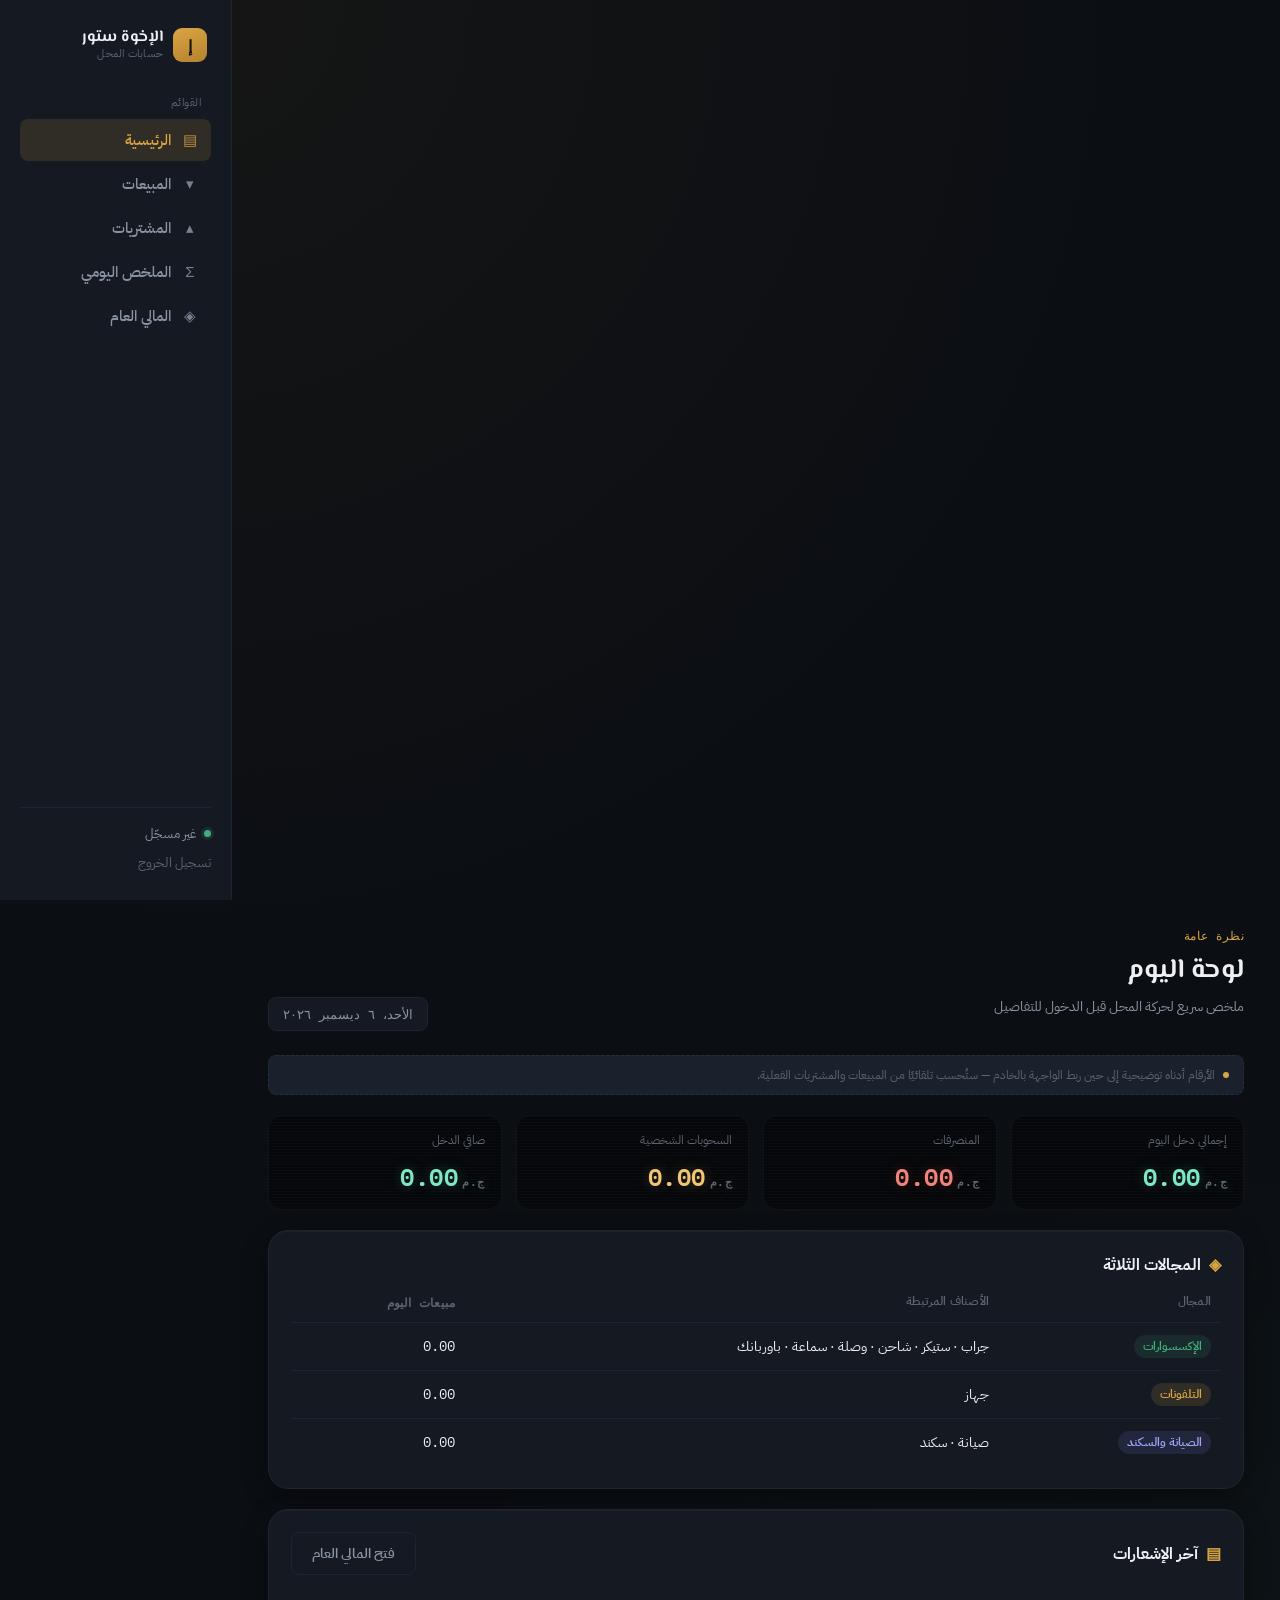
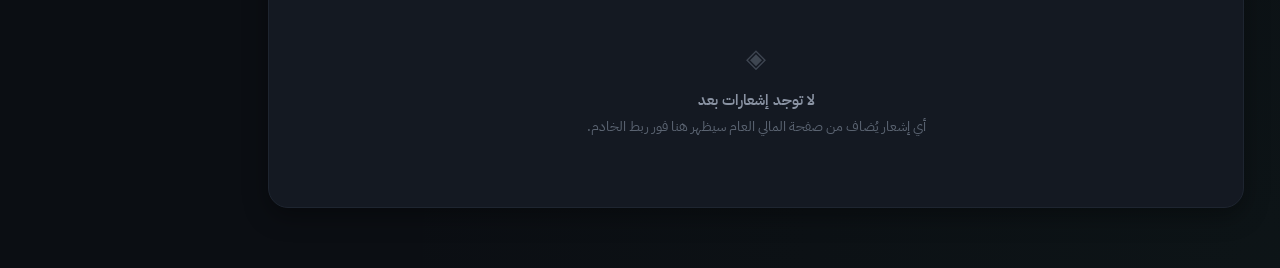
==== dashboard.html @ 71da728e "رفع واجهة الإخوة ستور الأولية" ====
<!DOCTYPE html>
<html lang="ar" dir="rtl">
<head>
<meta charset="UTF-8">
<meta name="viewport" content="width=device-width, initial-scale=1.0, viewport-fit=cover">
<title>الإخوة ستور — الرئيسية</title>
<link rel="stylesheet" href="assets/style.css">
</head>
<body>

<div class="app-shell">
  <aside class="sidebar" id="sidebar-mount"></aside>

  <main class="main">
    <div class="page-head">
      <div>
        <div class="page-eyebrow">نظرة عامة</div>
        <h1 class="page-title">لوحة اليوم</h1>
        <p class="page-sub">ملخص سريع لحركة المحل قبل الدخول للتفاصيل</p>
      </div>
      <div class="today-chip" id="todayChip"></div>
    </div>

    <div id="dashSyncMount"></div>

    <div class="stat-grid">
      <div class="display-tile">
        <div class="display-label"><span>إجمالي دخل اليوم</span></div>
        <div class="display-value is-income">0.00<span class="display-unit">ج.م</span></div>
      </div>
      <div class="display-tile">
        <div class="display-label"><span>المنصرفات</span></div>
        <div class="display-value is-expense">0.00<span class="display-unit">ج.م</span></div>
      </div>
      <div class="display-tile">
        <div class="display-label"><span>السحوبات الشخصية</span></div>
        <div class="display-value">0.00<span class="display-unit">ج.م</span></div>
      </div>
      <div class="display-tile">
        <div class="display-label"><span>صافي الدخل</span></div>
        <div class="display-value is-income">0.00<span class="display-unit">ج.م</span></div>
      </div>
    </div>

    <div class="card">
      <div class="card-head">
        <div class="card-title"><span class="ic">◈</span> المجالات الثلاثة</div>
      </div>
      <div class="table-wrap">
        <table>
          <thead>
            <tr>
              <th>المجال</th>
              <th>الأصناف المرتبطة</th>
              <th class="num">مبيعات اليوم</th>
            </tr>
          </thead>
          <tbody>
            <tr>
              <td><span class="tag tag-domain-acc">الإكسسوارات</span></td>
              <td>جراب · ستيكر · شاحن · وصلة · سماعة · باوربانك</td>
              <td class="num">0.00</td>
            </tr>
            <tr>
              <td><span class="tag tag-domain-phone">التلفونات</span></td>
              <td>جهاز</td>
              <td class="num">0.00</td>
            </tr>
            <tr>
              <td><span class="tag tag-domain-service">الصيانة والسكند</span></td>
              <td>صيانة · سكند</td>
              <td class="num">0.00</td>
            </tr>
          </tbody>
        </table>
      </div>
    </div>

    <div class="card">
      <div class="card-head">
        <div class="card-title"><span class="ic">▤</span> آخر الإشعارات</div>
        <a class="btn btn-ghost" href="finance.html">فتح المالي العام</a>
      </div>
      <div class="empty-state">
        <div class="ic">◈</div>
        <strong>لا توجد إشعارات بعد</strong>
        <p>أي إشعار يُضاف من صفحة المالي العام سيظهر هنا فور ربط الخادم.</p>
      </div>
    </div>
  </main>
</div>

<nav class="bottom-nav" id="bottomnav-mount"></nav>

<script src="assets/app.js"></script>
<script>
  renderShell("dashboard");
  document.getElementById("todayChip").textContent = todayReadable();
  renderSyncNote(
    document.getElementById("dashSyncMount"),
    "الأرقام أدناه توضيحية إلى حين ربط الواجهة بالخادم — ستُحسب تلقائيًا من المبيعات والمشتريات الفعلية."
  );
</script>
</body>
</html>
---- assets/style.css ----
/* ============================================================
   الإخوة ستور — نظام حسابات محل التلفونات والإكسسوارات
   نظام التصميم: عداد رقمي (شاشة حاسبة) + الإخوة ستور ليلي للمحل
   ============================================================ */

@import url('https://fonts.googleapis.com/css2?family=El+Messiri:wght@500;600;700&family=IBM+Plex+Sans+Arabic:wght@400;500;600;700&family=IBM+Plex+Mono:wght@500;600&display=swap');

:root{
  /* لوحة الألوان */
  --bg: #0B0E13;
  --surface: #141922;
  --surface-raised: #1B212C;
  --border: #262E3B;
  --border-soft: #1E2530;

  --text-primary: #EDEFF3;
  --text-muted: #8A93A3;
  --text-faint: #5B6472;

  --gold: #D9A544;
  --gold-soft: rgba(217,165,68,0.14);
  --income: #3FAE7A;
  --income-soft: rgba(63,174,122,0.14);
  --expense: #E2584B;
  --expense-soft: rgba(226,88,75,0.14);

  --display-bg: #05070A;
  --display-amber: #F2C572;
  --display-green: #7CE8C4;

  /* الطباعة */
  --font-display: 'El Messiri', 'IBM Plex Sans Arabic', sans-serif;
  --font-body: 'IBM Plex Sans Arabic', sans-serif;
  --font-mono: 'IBM Plex Mono', monospace;

  --radius-s: 8px;
  --radius-m: 14px;
  --radius-l: 20px;

  --shadow-card: 0 1px 0 rgba(255,255,255,0.03) inset, 0 8px 24px rgba(0,0,0,0.35);
}

*{ box-sizing: border-box; }

html, body{
  margin: 0;
  padding: 0;
  background: var(--bg);
  color: var(--text-primary);
  font-family: var(--font-body);
  direction: rtl;
  -webkit-font-smoothing: antialiased;
}

body{
  min-height: 100vh;
  background-image:
    radial-gradient(circle at 15% 0%, rgba(217,165,68,0.05), transparent 45%),
    radial-gradient(circle at 100% 100%, rgba(63,174,122,0.04), transparent 40%);
}

a{ color: inherit; text-decoration: none; }

::selection{ background: var(--gold-soft); color: var(--gold); }

/* تمرير مخصص */
::-webkit-scrollbar{ width: 8px; height: 8px; }
::-webkit-scrollbar-thumb{ background: var(--border); border-radius: 8px; }
::-webkit-scrollbar-track{ background: transparent; }

/* focus قابل للرؤية دائمًا */
:focus-visible{
  outline: 2px solid var(--gold);
  outline-offset: 2px;
  border-radius: 6px;
}

/* ============ الهيكل العام ============ */
.app-shell{
  display: grid;
  grid-template-columns: 1fr 232px;
  min-height: 100vh;
}

/* ============ الشريط الجانبي (يمين لأن القراءة من اليمين) ============ */
.sidebar{
  grid-column: 2;
  background: var(--surface);
  border-inline-start: 1px solid var(--border-soft);
  padding: 28px 20px;
  display: flex;
  flex-direction: column;
  gap: 32px;
  position: sticky;
  top: 0;
  height: 100vh;
}

.brand{
  display: flex;
  align-items: center;
  gap: 10px;
  padding-inline-start: 4px;
}

.brand-mark{
  width: 34px;
  height: 34px;
  border-radius: 9px;
  background: linear-gradient(160deg, var(--gold), #B5822F);
  display: flex;
  align-items: center;
  justify-content: center;
  font-family: var(--font-mono);
  font-weight: 600;
  color: #1A1305;
  flex-shrink: 0;
}

.brand-text{
  display: flex;
  flex-direction: column;
  line-height: 1.15;
}

.brand-text strong{
  font-family: var(--font-display);
  font-size: 16px;
  font-weight: 700;
  white-space: nowrap;
}

.brand-text span{
  font-size: 11px;
  color: var(--text-faint);
  letter-spacing: 0.02em;
}

.nav-group{
  display: flex;
  flex-direction: column;
  gap: 2px;
}

.nav-label{
  font-size: 11px;
  color: var(--text-faint);
  padding: 0 10px 6px;
  letter-spacing: 0.04em;
}

.nav-link{
  display: flex;
  align-items: center;
  gap: 10px;
  padding: 10px 12px;
  border-radius: var(--radius-s);
  color: var(--text-muted);
  font-size: 14.5px;
  font-weight: 500;
  transition: background 0.15s ease, color 0.15s ease;
}

.nav-link .ic{
  width: 18px;
  text-align: center;
  opacity: 0.85;
  font-size: 15px;
}

.nav-link:hover{
  background: var(--surface-raised);
  color: var(--text-primary);
}

.nav-link.active{
  background: var(--gold-soft);
  color: var(--gold);
}

.sidebar-footer{
  margin-top: auto;
  display: flex;
  flex-direction: column;
  gap: 10px;
  padding-top: 16px;
  border-top: 1px solid var(--border-soft);
}

.user-chip{
  display: flex;
  align-items: center;
  gap: 8px;
  font-size: 12.5px;
  color: var(--text-muted);
}

.user-dot{
  width: 7px; height: 7px; border-radius: 50%;
  background: var(--income);
  flex-shrink: 0;
  box-shadow: 0 0 0 3px var(--income-soft);
}

.logout-link{
  font-size: 12.5px;
  color: var(--text-faint);
}
.logout-link:hover{ color: var(--expense); }

/* ============ المحتوى ============ */
.main{
  grid-column: 1;
  padding: 28px 36px 60px;
  max-width: 1080px;
  width: 100%;
  margin-inline-start: auto;
}

.page-head{
  display: flex;
  align-items: flex-end;
  justify-content: space-between;
  gap: 20px;
  margin-bottom: 24px;
  flex-wrap: wrap;
}

.page-eyebrow{
  font-size: 12px;
  color: var(--gold);
  font-family: var(--font-mono);
  letter-spacing: 0.04em;
  margin-bottom: 6px;
}

.page-title{
  font-family: var(--font-display);
  font-size: 27px;
  font-weight: 700;
  margin: 0;
}

.page-sub{
  color: var(--text-muted);
  font-size: 13.5px;
  margin-top: 4px;
}

.today-chip{
  font-family: var(--font-mono);
  font-size: 12.5px;
  color: var(--text-muted);
  background: var(--surface);
  border: 1px solid var(--border-soft);
  padding: 8px 14px;
  border-radius: var(--radius-s);
}

/* ============ البطاقات ============ */
.card{
  background: var(--surface);
  border: 1px solid var(--border-soft);
  border-radius: var(--radius-l);
  box-shadow: var(--shadow-card);
  padding: 22px;
}

.card + .card{ margin-top: 20px; }

.card-head{
  display: flex;
  align-items: center;
  justify-content: space-between;
  margin-bottom: 16px;
  gap: 12px;
  flex-wrap: wrap;
}

.card-title{
  font-size: 15.5px;
  font-weight: 700;
  display: flex;
  align-items: center;
  gap: 8px;
}

.card-title .ic{ color: var(--gold); }

/* ============ شاشة الحاسبة (العنصر المميز) ============ */
.stat-grid{
  display: grid;
  grid-template-columns: repeat(4, 1fr);
  gap: 14px;
  margin-bottom: 20px;
}

.display-tile{
  background: var(--display-bg);
  border: 1px solid #10131A;
  border-radius: var(--radius-m);
  padding: 16px 16px 14px;
  position: relative;
  overflow: hidden;
}

.display-tile::before{
  content: "";
  position: absolute;
  inset: 0;
  background: repeating-linear-gradient(180deg, rgba(255,255,255,0.02) 0px, rgba(255,255,255,0.02) 1px, transparent 1px, transparent 3px);
  pointer-events: none;
}

.display-label{
  font-size: 11.5px;
  color: var(--text-faint);
  margin-bottom: 8px;
  display: flex;
  align-items: center;
  gap: 6px;
}

.display-value{
  font-family: var(--font-mono);
  font-size: 24px;
  font-weight: 600;
  color: var(--display-amber);
  letter-spacing: 0.02em;
  direction: ltr;
  text-align: right;
  text-shadow: 0 0 14px rgba(242,197,114,0.25);
}

.display-value.is-income{ color: var(--display-green); text-shadow: 0 0 14px rgba(124,232,196,0.25); }
.display-value.is-expense{ color: #F0847B; text-shadow: 0 0 14px rgba(226,88,75,0.25); }

.display-unit{
  font-size: 11px;
  color: var(--text-faint);
  margin-inline-start: 4px;
}

/* ============ النماذج ============ */
.form-grid{
  display: grid;
  grid-template-columns: repeat(3, 1fr);
  gap: 14px;
}

.field{
  display: flex;
  flex-direction: column;
  gap: 6px;
}

.field.span-2{ grid-column: span 2; }
.field.span-3{ grid-column: span 3; }

.field label{
  font-size: 12.5px;
  color: var(--text-muted);
  font-weight: 500;
}

.field input,
.field select,
.field textarea{
  background: var(--surface-raised);
  border: 1px solid var(--border);
  color: var(--text-primary);
  border-radius: var(--radius-s);
  padding: 10px 12px;
  font-family: var(--font-body);
  font-size: 14px;
  transition: border-color 0.15s ease;
}

.field input:focus,
.field select:focus,
.field textarea:focus{
  border-color: var(--gold);
}

.field input[type="number"]{
  font-family: var(--font-mono);
  direction: ltr;
  text-align: right;
}

.pay-toggle{
  display: flex;
  gap: 8px;
}

.pay-option{
  flex: 1;
  text-align: center;
  padding: 10px;
  border-radius: var(--radius-s);
  border: 1px solid var(--border);
  background: var(--surface-raised);
  color: var(--text-muted);
  font-size: 13.5px;
  cursor: pointer;
  transition: all 0.15s ease;
}

.pay-option input{ display: none; }

.pay-option.checked{
  border-color: var(--gold);
  color: var(--gold);
  background: var(--gold-soft);
}

.form-actions{
  display: flex;
  justify-content: flex-end;
  gap: 10px;
  margin-top: 18px;
}

.btn{
  padding: 10px 20px;
  border-radius: var(--radius-s);
  border: 1px solid var(--border);
  background: var(--surface-raised);
  color: var(--text-primary);
  font-family: var(--font-body);
  font-size: 14px;
  font-weight: 600;
  cursor: pointer;
  transition: all 0.15s ease;
}

.btn:hover{ border-color: var(--text-muted); }

.btn-primary{
  background: linear-gradient(160deg, var(--gold), #B5822F);
  border-color: transparent;
  color: #1A1305;
}
.btn-primary:hover{ filter: brightness(1.08); }

.btn-ghost{
  background: transparent;
  border-color: var(--border-soft);
  color: var(--text-muted);
}

/* ============ الجداول ============ */
.table-wrap{
  overflow-x: auto;
}

table{
  width: 100%;
  border-collapse: collapse;
  font-size: 13.5px;
}

thead th{
  text-align: right;
  color: var(--text-faint);
  font-weight: 600;
  font-size: 11.5px;
  letter-spacing: 0.02em;
  padding: 0 10px 10px;
  border-bottom: 1px solid var(--border-soft);
  white-space: nowrap;
}

tbody td{
  padding: 12px 10px;
  border-bottom: 1px solid var(--border-soft);
  white-space: nowrap;
  color: var(--text-primary);
}

tbody tr:last-child td{ border-bottom: none; }

tbody tr:hover{ background: rgba(255,255,255,0.015); }

td.num, th.num{
  font-family: var(--font-mono);
  direction: ltr;
  text-align: right;
}

.tag{
  display: inline-flex;
  align-items: center;
  gap: 5px;
  padding: 3px 9px;
  border-radius: 999px;
  font-size: 11.5px;
  font-weight: 600;
}

.tag-cash{ background: var(--income-soft); color: var(--income); }
.tag-bank{ background: var(--gold-soft); color: var(--gold); }

.tag-domain-acc{ background: rgba(63,174,122,0.12); color: var(--income); }
.tag-domain-phone{ background: rgba(217,165,68,0.14); color: var(--gold); }
.tag-domain-service{ background: rgba(140,140,255,0.12); color: #9EA6F5; }

/* ============ الحالة الفارغة ============ */
.empty-state{
  text-align: center;
  padding: 48px 20px;
  color: var(--text-faint);
}

.empty-state .ic{
  font-size: 26px;
  margin-bottom: 10px;
  opacity: 0.6;
}

.empty-state p{
  font-size: 13.5px;
  margin: 4px 0 0;
}

.empty-state strong{
  color: var(--text-muted);
  font-size: 14.5px;
  font-weight: 600;
}

/* ============ شارة حالة الاتصال بالخادم ============ */
.sync-note{
  display: flex;
  align-items: center;
  gap: 8px;
  font-size: 12px;
  color: var(--text-faint);
  background: var(--surface-raised);
  border: 1px dashed var(--border);
  border-radius: var(--radius-s);
  padding: 10px 14px;
  margin-bottom: 20px;
}

.sync-note .dot{
  width: 6px; height: 6px; border-radius: 50%;
  background: var(--gold);
  flex-shrink: 0;
}

/* ============ التنقل السفلي (موبايل / ويب فيو) ============ */
.bottom-nav{ display: none; }

/* ============ استجابة الشاشات ============ */
@media (max-width: 880px){
  .app-shell{ grid-template-columns: 1fr; }
  .sidebar{ display: none; }
  .main{ padding: 20px 16px 90px; max-width: 100%; }
  .form-grid{ grid-template-columns: repeat(2, 1fr); }
  .stat-grid{ grid-template-columns: repeat(2, 1fr); }

  .bottom-nav{
    display: flex;
    position: fixed;
    bottom: 0; right: 0; left: 0;
    background: var(--surface);
    border-top: 1px solid var(--border-soft);
    padding: 8px 6px calc(8px + env(safe-area-inset-bottom));
    z-index: 20;
  }

  .bottom-nav a{
    flex: 1;
    display: flex;
    flex-direction: column;
    align-items: center;
    gap: 3px;
    padding: 6px 2px;
    border-radius: var(--radius-s);
    color: var(--text-faint);
    font-size: 10.5px;
  }

  .bottom-nav a.active{ color: var(--gold); }
  .bottom-nav a .ic{ font-size: 17px; }
}

@media (max-width: 520px){
  .form-grid{ grid-template-columns: 1fr; }
  .stat-grid{ grid-template-columns: repeat(2, 1fr); }
  .field.span-2, .field.span-3{ grid-column: span 1; }
  .page-head{ align-items: flex-start; }
}

/* تقليل الحركة لمن يفضل ذلك */
@media (prefers-reduced-motion: reduce){
  *{ transition: none !important; animation: none !important; }
}
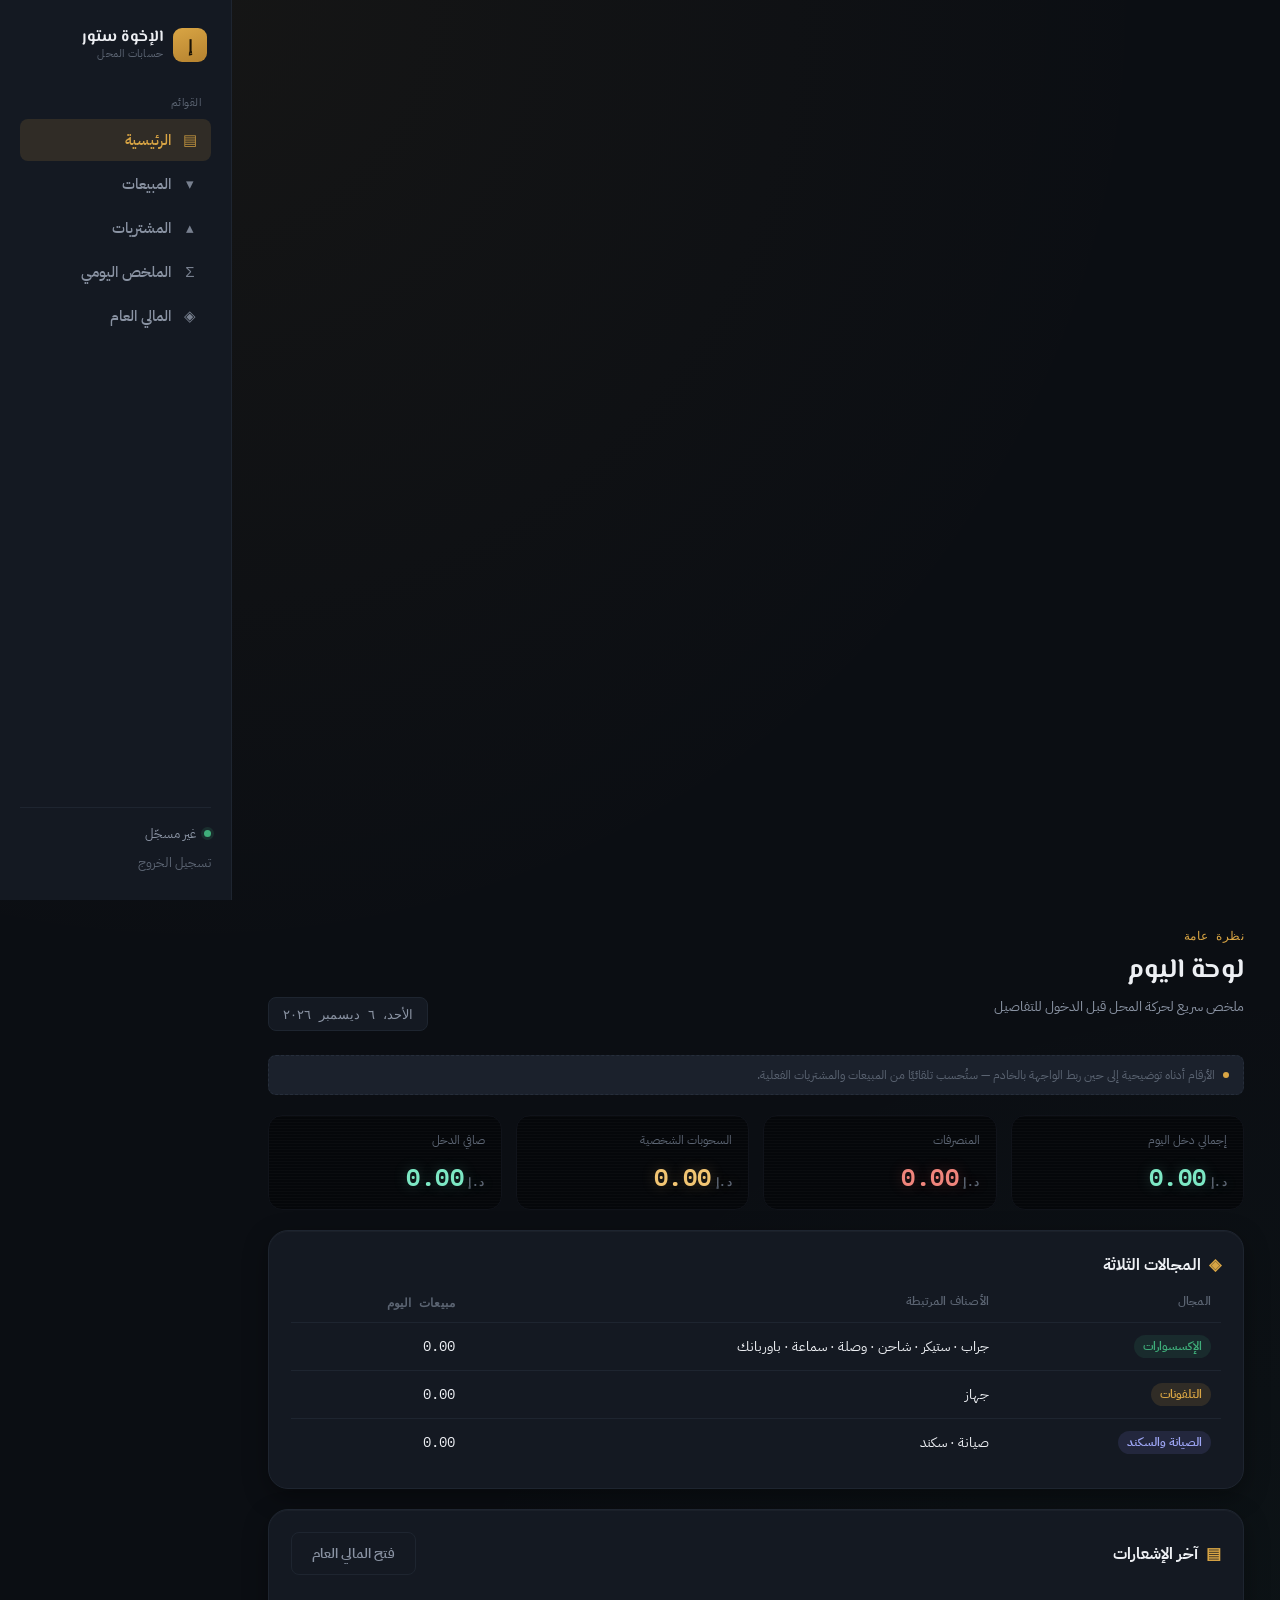
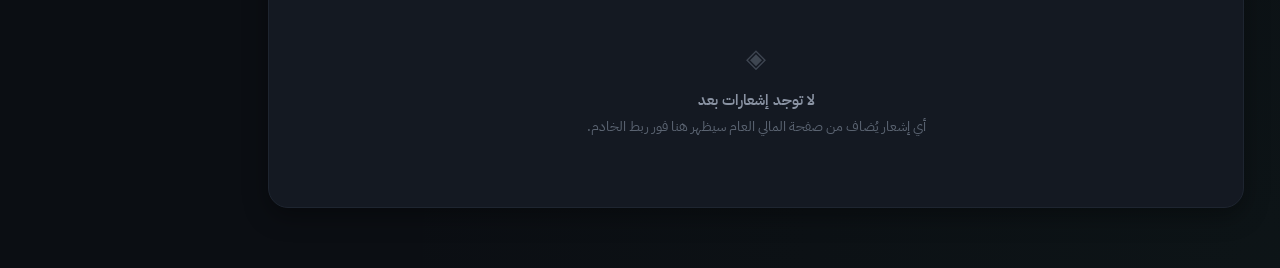
==== commit 92444c18: "ربط الواجهة فعليًا بالخادم" ====
--- a/dashboard.html
+++ b/dashboard.html
@@ -26,19 +26,19 @@
     <div class="stat-grid">
       <div class="display-tile">
         <div class="display-label"><span>إجمالي دخل اليوم</span></div>
-        <div class="display-value is-income">0.00<span class="display-unit">ج.م</span></div>
+        <div class="display-value is-income">0.00<span class="display-unit">د.إ</span></div>
       </div>
       <div class="display-tile">
         <div class="display-label"><span>المنصرفات</span></div>
-        <div class="display-value is-expense">0.00<span class="display-unit">ج.م</span></div>
+        <div class="display-value is-expense">0.00<span class="display-unit">د.إ</span></div>
       </div>
       <div class="display-tile">
         <div class="display-label"><span>السحوبات الشخصية</span></div>
-        <div class="display-value">0.00<span class="display-unit">ج.م</span></div>
+        <div class="display-value">0.00<span class="display-unit">د.إ</span></div>
       </div>
       <div class="display-tile">
         <div class="display-label"><span>صافي الدخل</span></div>
-        <div class="display-value is-income">0.00<span class="display-unit">ج.م</span></div>
+        <div class="display-value is-income">0.00<span class="display-unit">د.إ</span></div>
       </div>
     </div>
 
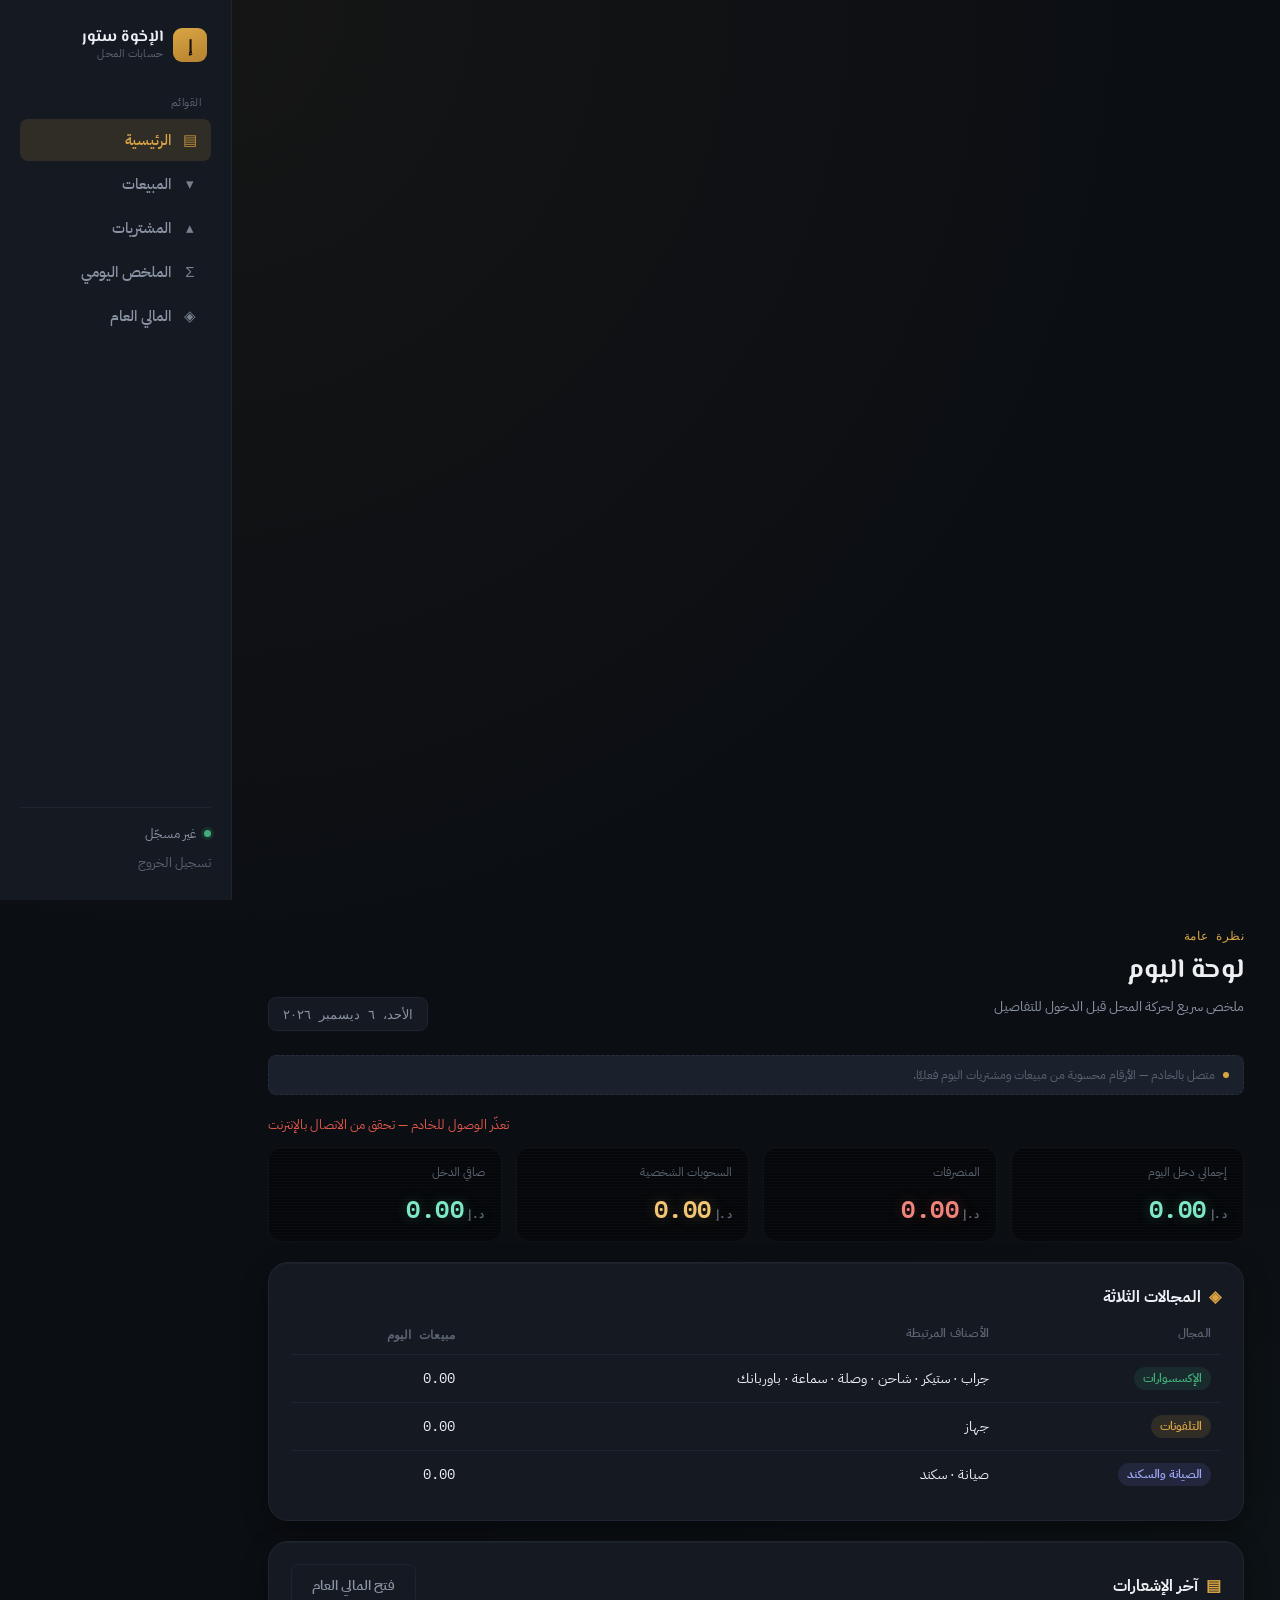
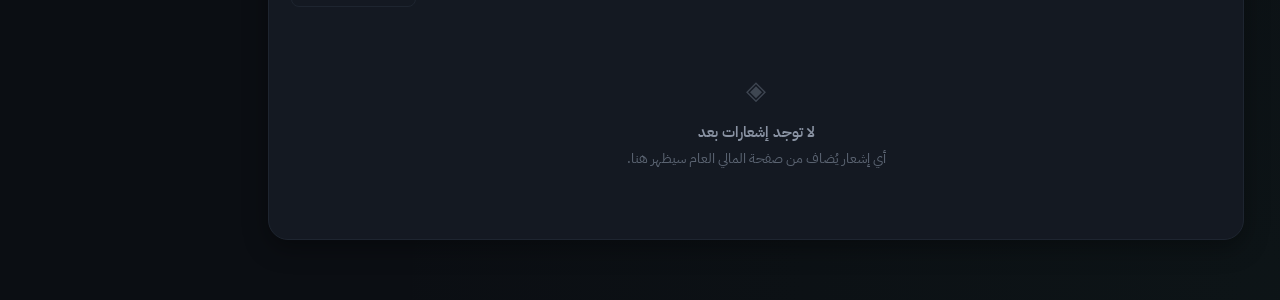
==== commit f45f98df: "الرئيسية تحسب تلقائيًا من الخادم" ====
--- a/dashboard.html
+++ b/dashboard.html
@@ -26,19 +26,19 @@
     <div class="stat-grid">
       <div class="display-tile">
         <div class="display-label"><span>إجمالي دخل اليوم</span></div>
-        <div class="display-value is-income">0.00<span class="display-unit">د.إ</span></div>
+        <div class="display-value is-income" id="totIncome">0.00<span class="display-unit">د.إ</span></div>
       </div>
       <div class="display-tile">
         <div class="display-label"><span>المنصرفات</span></div>
-        <div class="display-value is-expense">0.00<span class="display-unit">د.إ</span></div>
+        <div class="display-value is-expense" id="totExpense">0.00<span class="display-unit">د.إ</span></div>
       </div>
       <div class="display-tile">
         <div class="display-label"><span>السحوبات الشخصية</span></div>
-        <div class="display-value">0.00<span class="display-unit">د.إ</span></div>
+        <div class="display-value" id="totWithdraw">0.00<span class="display-unit">د.إ</span></div>
       </div>
       <div class="display-tile">
         <div class="display-label"><span>صافي الدخل</span></div>
-        <div class="display-value is-income">0.00<span class="display-unit">د.إ</span></div>
+        <div class="display-value is-income" id="totNet">0.00<span class="display-unit">د.إ</span></div>
       </div>
     </div>
 
@@ -59,17 +59,17 @@
             <tr>
               <td><span class="tag tag-domain-acc">الإكسسوارات</span></td>
               <td>جراب · ستيكر · شاحن · وصلة · سماعة · باوربانك</td>
-              <td class="num">0.00</td>
+              <td class="num" id="domSales_الإكسسوارات">0.00</td>
             </tr>
             <tr>
               <td><span class="tag tag-domain-phone">التلفونات</span></td>
               <td>جهاز</td>
-              <td class="num">0.00</td>
+              <td class="num" id="domSales_التلفونات">0.00</td>
             </tr>
             <tr>
               <td><span class="tag tag-domain-service">الصيانة والسكند</span></td>
               <td>صيانة · سكند</td>
-              <td class="num">0.00</td>
+              <td class="num" id="domSales_الصيانة والسكند">0.00</td>
             </tr>
           </tbody>
         </table>
@@ -81,10 +81,12 @@
         <div class="card-title"><span class="ic">▤</span> آخر الإشعارات</div>
         <a class="btn btn-ghost" href="finance.html">فتح المالي العام</a>
       </div>
-      <div class="empty-state">
-        <div class="ic">◈</div>
-        <strong>لا توجد إشعارات بعد</strong>
-        <p>أي إشعار يُضاف من صفحة المالي العام سيظهر هنا فور ربط الخادم.</p>
+      <div id="noticesMount">
+        <div class="empty-state">
+          <div class="ic">◈</div>
+          <strong>لا توجد إشعارات بعد</strong>
+          <p>أي إشعار يُضاف من صفحة المالي العام سيظهر هنا.</p>
+        </div>
       </div>
     </div>
   </main>
@@ -98,8 +100,49 @@
   document.getElementById("todayChip").textContent = todayReadable();
   renderSyncNote(
     document.getElementById("dashSyncMount"),
-    "الأرقام أدناه توضيحية إلى حين ربط الواجهة بالخادم — ستُحسب تلقائيًا من المبيعات والمشتريات الفعلية."
+    "متصل بالخادم — الأرقام محسوبة من مبيعات ومشتريات اليوم فعليًا."
   );
+
+  async function loadDashboard(){
+    const result = await callServer("getDashboard", { date: todayISO() });
+
+    if(!result.ok){
+      showFormStatus(document.getElementById("dashSyncMount"), false, result.error || "تعذّر تحميل بيانات اليوم");
+      return;
+    }
+
+    document.getElementById("totIncome").innerHTML = `${formatMoney(result.totalIncome)}<span class="display-unit">د.إ</span>`;
+    document.getElementById("totExpense").innerHTML = `${formatMoney(result.expense)}<span class="display-unit">د.إ</span>`;
+    document.getElementById("totWithdraw").innerHTML = `${formatMoney(result.withdraw)}<span class="display-unit">د.إ</span>`;
+    document.getElementById("totNet").innerHTML = `${formatMoney(result.net)}<span class="display-unit">د.إ</span>`;
+
+    Object.keys(CATEGORIES).forEach(domain => {
+      const cell = document.getElementById(`domSales_${domain}`);
+      if(cell) cell.textContent = formatMoney((result.byDomain && result.byDomain[domain]) || 0);
+    });
+
+    const mount = document.getElementById("noticesMount");
+    if(result.notices && result.notices.length > 0){
+      mount.innerHTML = `
+        <div class="table-wrap">
+          <table>
+            <thead><tr><th>التاريخ</th><th>الإشعار</th><th>التعليق</th></tr></thead>
+            <tbody>
+              ${result.notices.map(n => `
+                <tr>
+                  <td>${n.date}</td>
+                  <td>${n.notice}</td>
+                  <td>${n.comment || "—"}</td>
+                </tr>
+              `).join("")}
+            </tbody>
+          </table>
+        </div>
+      `;
+    }
+  }
+
+  loadDashboard();
 </script>
 </body>
 </html>
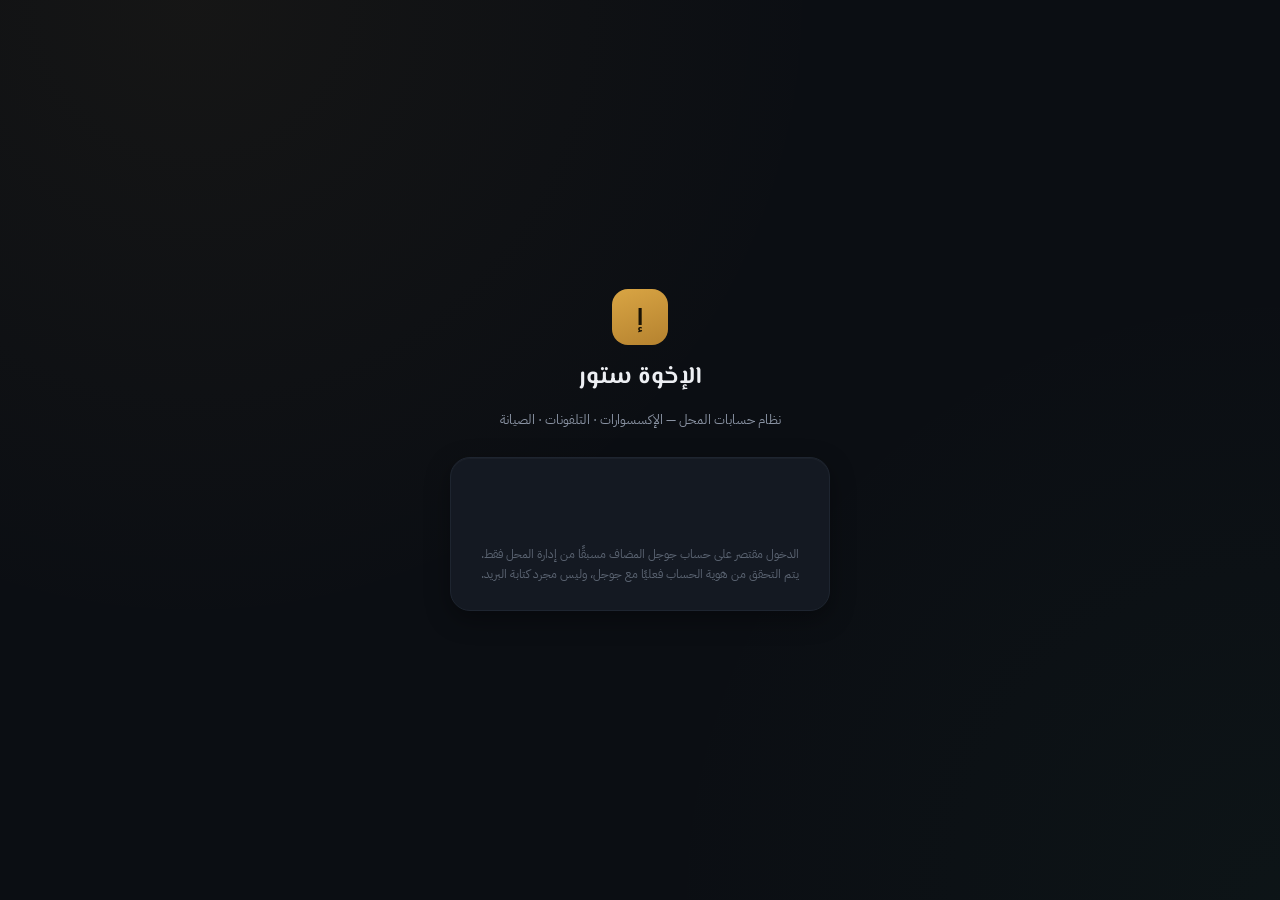
==== commit de4c9284: "حارس جلسة حقيقي على كل الصفحات" ====
--- a/dashboard.html
+++ b/dashboard.html
@@ -1,6 +1,11 @@
 <!DOCTYPE html>
 <html lang="ar" dir="rtl">
 <head>
+<script>
+  if(!new URLSearchParams(location.search).get("token")){
+    location.replace("index.html");
+  }
+</script>
 <meta charset="UTF-8">
 <meta name="viewport" content="width=device-width, initial-scale=1.0, viewport-fit=cover">
 <title>الإخوة ستور — الرئيسية</title>
@@ -96,6 +101,10 @@
 
 <script src="assets/app.js"></script>
 <script>
+(async function(){
+  const ok = await enforceSession();
+  if(!ok) return;
+
   renderShell("dashboard");
   document.getElementById("todayChip").textContent = todayReadable();
   renderSyncNote(
@@ -143,6 +152,7 @@
   }
 
   loadDashboard();
+})();
 </script>
 </body>
 </html>
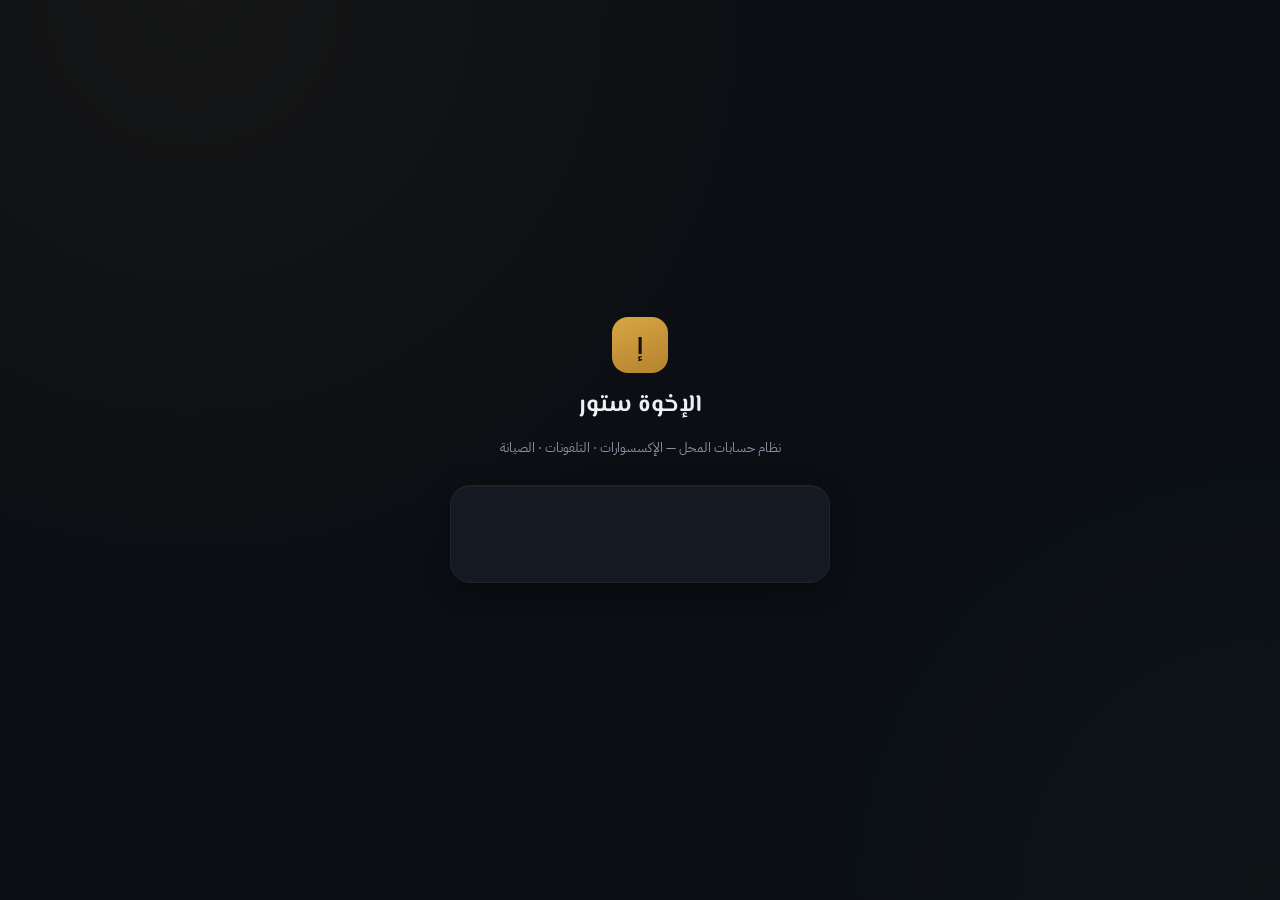
==== commit 6af4a6e3: "حذف نص التنويه من صفحة تسجيل الدخول" ====
--- a/dashboard.html
+++ b/dashboard.html
@@ -2,11 +2,12 @@
 <html lang="ar" dir="rtl">
 <head>
 <script>
-  if(!new URLSearchParams(location.search).get("token")){
+  if(!localStorage.getItem("ikhwa_token")){
     location.replace("index.html");
   }
 </script>
 <meta charset="UTF-8">
+<meta name="google" content="notranslate">
 <meta name="viewport" content="width=device-width, initial-scale=1.0, viewport-fit=cover">
 <title>الإخوة ستور — الرئيسية</title>
 <link rel="stylesheet" href="assets/style.css">
@@ -44,6 +45,28 @@
       <div class="display-tile">
         <div class="display-label"><span>صافي الدخل</span></div>
         <div class="display-value is-income" id="totNet">0.00<span class="display-unit">د.إ</span></div>
+      </div>
+    </div>
+
+    <div class="card-head" style="margin-top:4px;">
+      <div class="card-title"><span class="ic">Σ</span> الإجمالي منذ البداية</div>
+    </div>
+    <div class="stat-grid">
+      <div class="display-tile">
+        <div class="display-label"><span>إجمالي الدخل الكلي</span></div>
+        <div class="display-value is-income" id="totIncomeAll">0.00<span class="display-unit">د.إ</span></div>
+      </div>
+      <div class="display-tile">
+        <div class="display-label"><span>إجمالي المصروفات</span></div>
+        <div class="display-value is-expense" id="totExpenseAll">0.00<span class="display-unit">د.إ</span></div>
+      </div>
+      <div class="display-tile">
+        <div class="display-label"><span>إجمالي السحوبات</span></div>
+        <div class="display-value" id="totWithdrawAll">0.00<span class="display-unit">د.إ</span></div>
+      </div>
+      <div class="display-tile">
+        <div class="display-label"><span>صافي الدخل الكلي</span></div>
+        <div class="display-value is-income" id="totNetAll">0.00<span class="display-unit">د.إ</span></div>
       </div>
     </div>
 
@@ -101,9 +124,8 @@
 
 <script src="assets/app.js"></script>
 <script>
-(async function(){
-  const ok = await enforceSession();
-  if(!ok) return;
+(function(){
+  enforceSession(); // تتحقق في الخلفية وترحّل فقط لو الجلسة غير سارية فعليًا
 
   renderShell("dashboard");
   document.getElementById("todayChip").textContent = todayReadable();
@@ -124,6 +146,11 @@
     document.getElementById("totExpense").innerHTML = `${formatMoney(result.expense)}<span class="display-unit">د.إ</span>`;
     document.getElementById("totWithdraw").innerHTML = `${formatMoney(result.withdraw)}<span class="display-unit">د.إ</span>`;
     document.getElementById("totNet").innerHTML = `${formatMoney(result.net)}<span class="display-unit">د.إ</span>`;
+
+    document.getElementById("totIncomeAll").innerHTML = `${formatMoney(result.totalIncomeAll)}<span class="display-unit">د.إ</span>`;
+    document.getElementById("totExpenseAll").innerHTML = `${formatMoney(result.expenseAll)}<span class="display-unit">د.إ</span>`;
+    document.getElementById("totWithdrawAll").innerHTML = `${formatMoney(result.withdrawAll)}<span class="display-unit">د.إ</span>`;
+    document.getElementById("totNetAll").innerHTML = `${formatMoney(result.netAll)}<span class="display-unit">د.إ</span>`;
 
     Object.keys(CATEGORIES).forEach(domain => {
       const cell = document.getElementById(`domSales_${domain}`);
--- a/assets/style.css
+++ b/assets/style.css
@@ -50,6 +50,8 @@
   font-family: var(--font-body);
   direction: rtl;
   -webkit-font-smoothing: antialiased;
+  max-width: 100%;
+  overflow-x: hidden;
 }
 
 body{
@@ -214,6 +216,7 @@
   padding: 28px 36px 60px;
   max-width: 1080px;
   width: 100%;
+  min-width: 0;
   margin-inline-start: auto;
 }
 
@@ -264,6 +267,7 @@
   border-radius: var(--radius-l);
   box-shadow: var(--shadow-card);
   padding: 22px;
+  min-width: 0;
 }
 
 .card + .card{ margin-top: 20px; }
@@ -293,6 +297,7 @@
   grid-template-columns: repeat(4, 1fr);
   gap: 14px;
   margin-bottom: 20px;
+  min-width: 0;
 }
 
 .display-tile{
@@ -302,6 +307,7 @@
   padding: 16px 16px 14px;
   position: relative;
   overflow: hidden;
+  min-width: 0;
 }
 
 .display-tile::before{
@@ -346,12 +352,14 @@
   display: grid;
   grid-template-columns: repeat(3, 1fr);
   gap: 14px;
+  min-width: 0;
 }
 
 .field{
   display: flex;
   flex-direction: column;
   gap: 6px;
+  min-width: 0;
 }
 
 .field.span-2{ grid-column: span 2; }
@@ -374,6 +382,9 @@
   font-family: var(--font-body);
   font-size: 14px;
   transition: border-color 0.15s ease;
+  width: 100%;
+  min-width: 0;
+  box-sizing: border-box;
 }
 
 .field input:focus,
@@ -452,6 +463,8 @@
 /* ============ الجداول ============ */
 .table-wrap{
   overflow-x: auto;
+  min-width: 0;
+  -webkit-overflow-scrolling: touch;
 }
 
 table{
@@ -566,12 +579,14 @@
     bottom: 0; right: 0; left: 0;
     background: var(--surface);
     border-top: 1px solid var(--border-soft);
-    padding: 8px 6px calc(8px + env(safe-area-inset-bottom));
+    padding: 8px 2px calc(8px + env(safe-area-inset-bottom));
     z-index: 20;
+    min-width: 0;
   }
 
   .bottom-nav a{
     flex: 1;
+    min-width: 0;
     display: flex;
     flex-direction: column;
     align-items: center;
@@ -579,7 +594,10 @@
     padding: 6px 2px;
     border-radius: var(--radius-s);
     color: var(--text-faint);
-    font-size: 10.5px;
+    font-size: 10px;
+    text-align: center;
+    white-space: normal;
+    line-height: 1.15;
   }
 
   .bottom-nav a.active{ color: var(--gold); }
